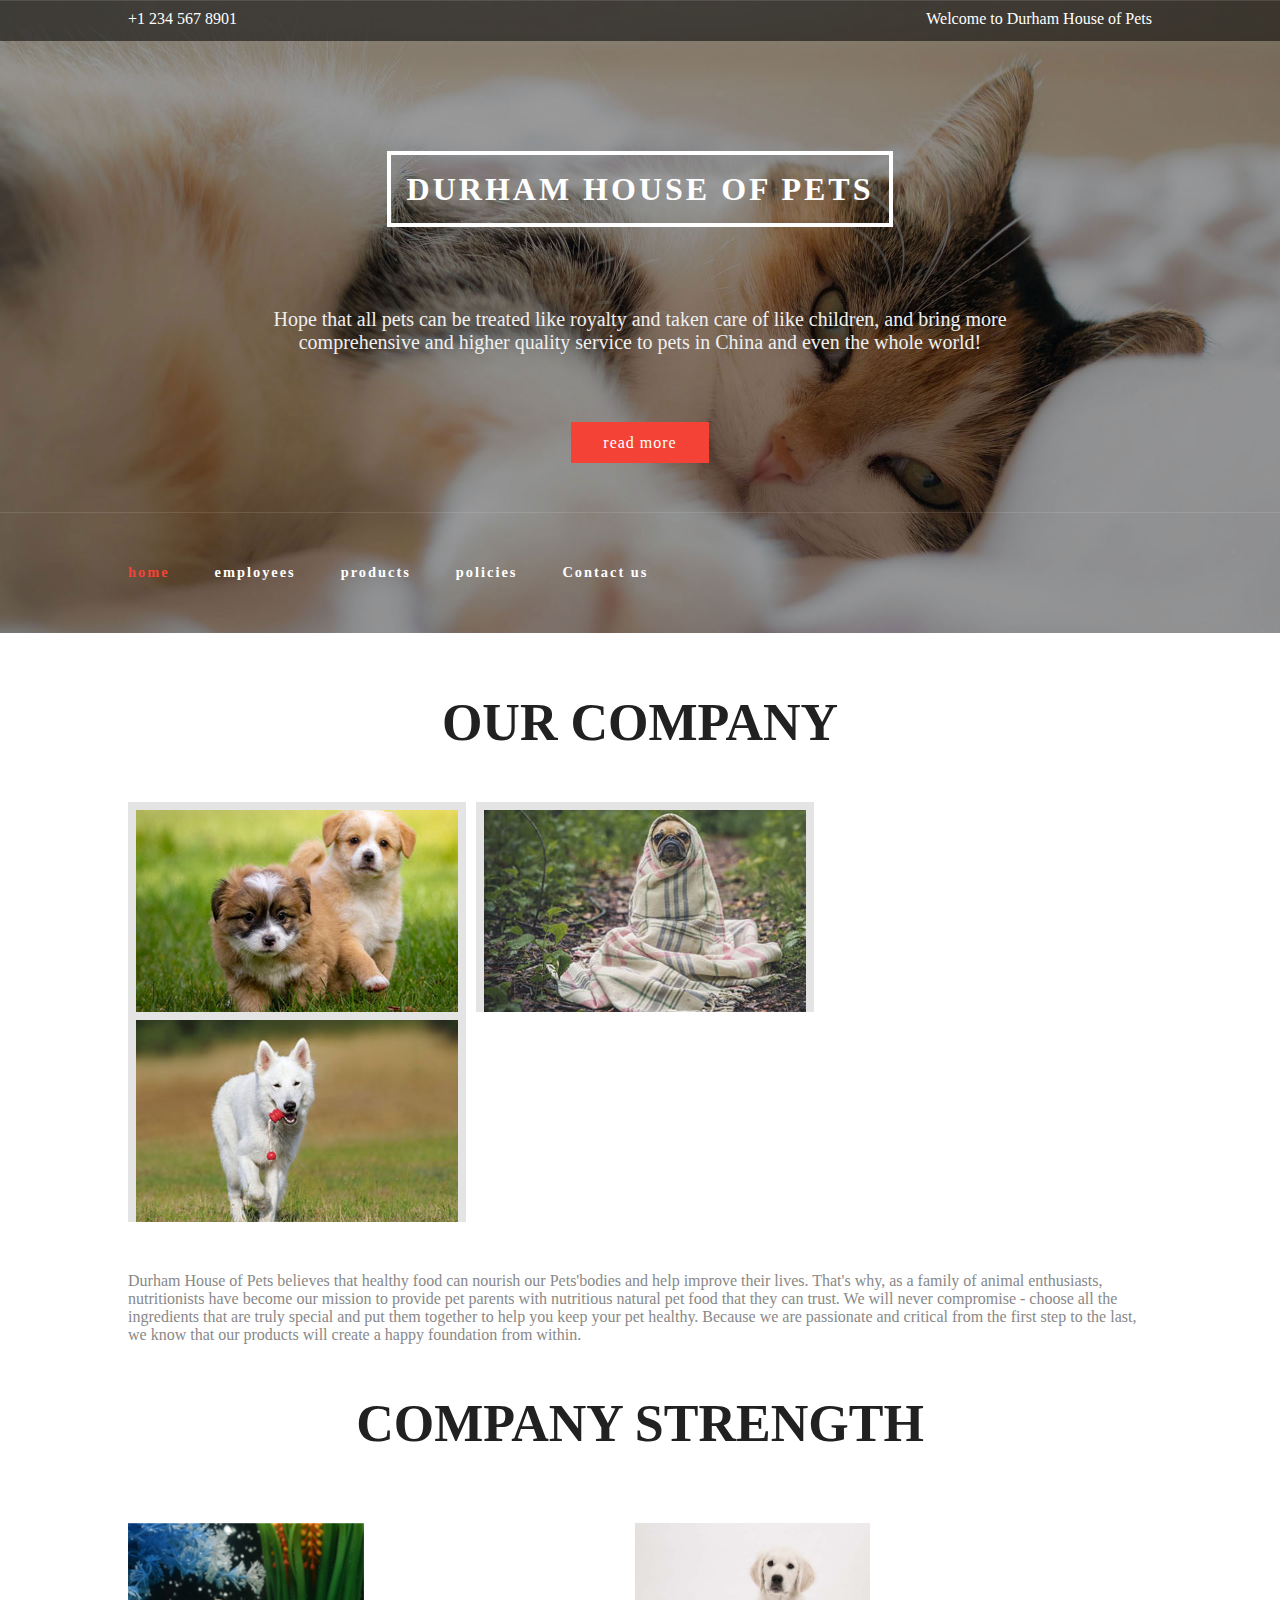
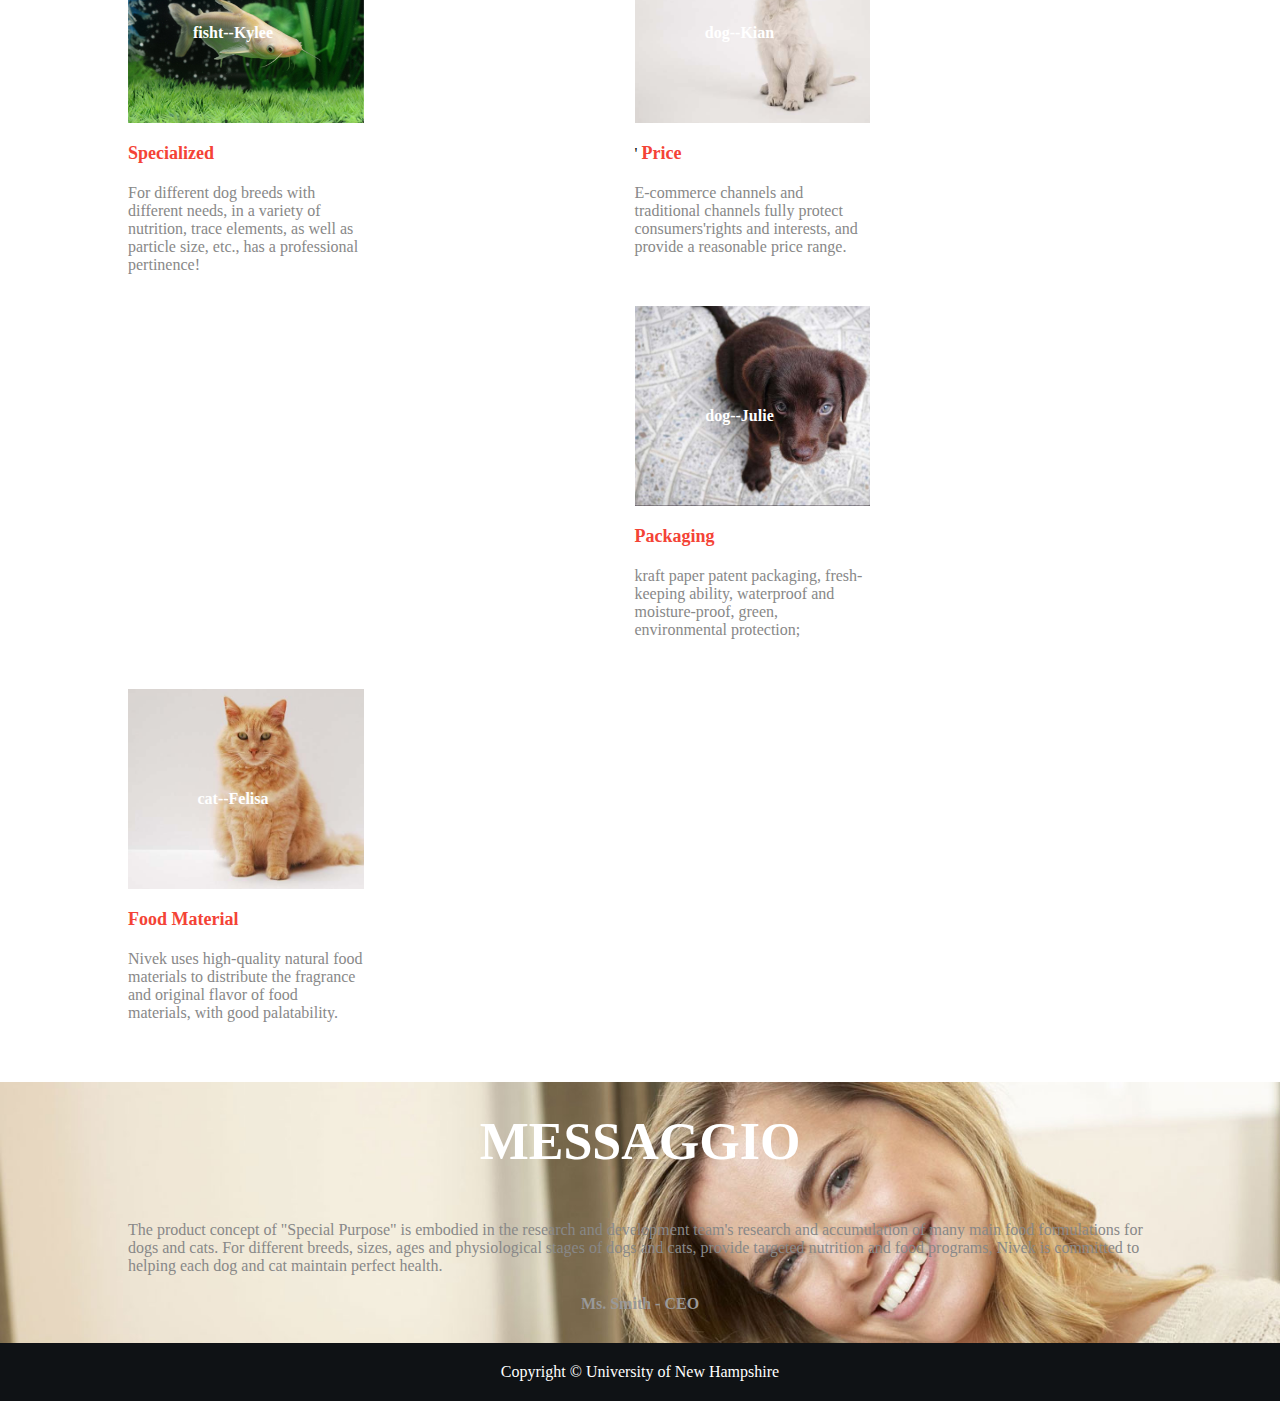
==== index.html @ 5f64bc1d "Add files via upload" ====
<!DOCTYPE html>
<html>
<head lang="en">
    <meta charset="UTF-8">
    <title>Home Page</title>
    <link rel="stylesheet" href="css/style.css"/>
</head>
<body>
<div class="banner">
    <div class="header_top">
        <div class="call_p">
            <div class="left_call fl">
                <p>+1 234 567 8901</p>
            </div>
            <div class="left_call fr">
                <p>Welcome to Durham House of Pets</p>
            </div>
        </div>
    </div>
    <div class="banner_body">
        <div class="box">
            <div class="agileits-logo">
                <h1><a href="index.html">Durham House of Pets</a></h1>
            </div>
            <div class="wthree-banner">
                <p>Hope that all pets can be treated like royalty and taken care of like children, and bring more comprehensive and higher quality service to pets in China and even the whole world!</p>
            </div>
            <div class="more-button">
                <a href="index.html" >read more</a>
            </div>
        </div>
        <div class="header-bottom">
            <div class="box">
                <div class="header-top-info">
                    <nav class="navbar">
                        <ul class="nav">
                            <li class="active"><a href="index.html">home</a></li>
                            <li><a href="employees.html">employees</a></li>
                            <li><a href="products.html">products</a></li>
                            <li><a href="policies.html">policies</a></li>
                            <li><a href="contact_us.html">Contact us</a></li>
                            <li class="cb"></li>
                        </ul>
                    </nav>
                </div>
            </div>
        </div>
    </div>
</div>
<div class="home_body">
    <div class="welcome-heading">
        <h2>our company</h2>
    </div>
    <div class="welcome-info">
        <div class="box">
            <div class="fl welcome-grids">
                <div class=" welcome-img">
                    <img src="images/2.jpg" class=" zoom-img" alt="">
                </div>
            </div>
            <div class=" fl welcome-grids">
            <div class="welcome-img">
                <img src="images/3.jpg" class="zoom-img" alt="">
            </div>
        </div>
            <div class=" fl welcome-grids">
                <div class="welcome-img">
                    <img src="images/1.jpg" class="zoom-img" alt="">
                </div>
            </div>
            <div class="cb"></div>
        </div>
        <div class="box">
            <p>Durham House of Pets believes that healthy food can nourish our Pets'bodies and help improve their lives. That's why, as a family of animal enthusiasts, nutritionists have become our mission to provide pet parents with nutritious natural pet food that they can trust. We will never compromise - choose all the ingredients that are truly special and put them together to help you keep your pet healthy. Because we are passionate and critical from the first step to the last, we know that our products will create a happy foundation from within.</p>
        </div>
    </div>

    <div class="welcome-heading">
        <h3>Company Strength</h3>
    </div>
    <div class="Notizie_info">
        <div class="box">
            <div class="box_p4 fl">
                <div class="agile-news-left fl">
                    <div class="news-left-img news-left-img1">
                        <div class="news-left-text">
                            <h5>fisht--Kylee</h5>
                        </div>
                    </div>
                </div>
                <div class="agile-news-right fl">
                    <div class="news-left-top-text">
                        <h1>Specialized</h1>
                    </div>
                    <p> For different dog breeds with different needs, in a variety of nutrition, trace elements, as well as particle size, etc., has a professional pertinence!</p>
                </div>
                <div class="cb"></div>
            </div>
            <div class="box_p4 fl">
                <div class="agile-news-left fl">
                    <div class="news-left-img news-left-img2 ">
                        <div class="news-left-text">
                            <h5>dog--Kian</h5>
                        </div>
                    </div>
                </div>
                <div class="agile-news-right fl">
                    <div class="news-left-top-text">'
                        <h1>Price</h1>
                    </div>
                    <p>E-commerce channels and traditional channels fully protect consumers'rights and interests, and provide a reasonable price range.</p>
                </div>
                <div class="cb"></div>
            </div>
            <div class="box_p4 fl">
                <div class="agile-news-left fl">
                    <div class="news-left-img news-left-img3">
                        <div class="news-left-text">
                            <h5>dog--Julie</h5>
                        </div>
                    </div>
                </div>
                <div class="agile-news-right fl">
                    <div class="news-left-top-text">
                        <h1>Packaging</h1>
                    </div>
                    <p>kraft paper patent packaging, fresh-keeping ability, waterproof and moisture-proof, green, environmental protection;</p>
                </div>
                <div class="cb"></div>
            </div>
            <div class="box_p4 fl">
                <div class="agile-news-left fl">
                    <div class="news-left-img news-left-img4">
                        <div class="news-left-text">
                            <h5>cat--Felisa</h5>
                        </div>
                    </div>
                </div>
                <div class="agile-news-right fl">
                    <div class="news-left-top-text">
                        <h1>Food Material</h1>
                    </div>
                    <p>Nivek uses high-quality natural food materials to distribute the fragrance and original flavor of food materials, with good palatability.</p>
                </div>
                <div class="cb"></div>
            </div>
            <div class="cb"></div>
        </div>
    </div>



    <div class="say_info">
        <div class="welcome-heading">
            <h2>messaggio</h2>
        </div>
        <div class="box">
            <p>The product concept of "Special Purpose" is embodied in the research and development team's research and accumulation of many main food formulations for dogs and cats. For different breeds, sizes, ages and physiological stages of dogs and cats, provide targeted nutrition and food programs, Nivek is committed to helping each dog and cat maintain perfect health.</p>
            <h5>Ms. Smith <span>- CEO</span></h5>
        </div>
    </div>

    <div class="footer">
        <div class="copyright">
            <p></p><p>Copyright © University of New Hampshire   </p><p></p>
        </div>
    </div>

</div>

</body>
</html>
---- css/style.css ----
*{
    margin: 0;
    padding: 0;
}
body a{
    transition: 0.5s all;
    -webkit-transition: 0.5s all;
    -o-transition: 0.5s all;
    -moz-transition: 0.5s all;
    -ms-transition: 0.5s all;
}
html, body{
    font-size: 100%;
}
body{
    background:#FFFFFF;
}
.fl{
    float: left;
}
.fr{
    float: right;
}
.cb{
    clear: both;
    overflow: hidden;
}
.banner{
    background: url(../images/cats.jpg) no-repeat 0px 0px;
    background-size: cover;
    -webkit-background-size: cover;
    -moz-background-size: cover;
    -o-background-size: cover;
    -ms-background-size: cover;
}
.header_top{
    width: 100%;
    height: 40px;
    color: #fff;
    background: rgba(0, 0, 0, 0.53);
    border-top: solid 1px rgba(255, 255, 255, 0.11);
}
.header_top .call_p{
    width: 80%;
    margin: 0 auto;
}
.header_top .call_p .left_call p{
    line-height: 36px;
}

.agileits-logo {
    text-align:center;
    padding: 80px 0;
}
.agileits-logo h1{
    margin:0;
}
.agileits-logo h1 a{
    font-size: 1em;
    color: #ffffff;
    text-decoration: none;
    padding: .5em;
    text-transform: uppercase;
    letter-spacing: 3px;
    border: solid 4px #FFFFFF;
}
.agileits-logo h1 a span{
    text-transform: capitalize;
    font-weight: 300;
    color: #F44336;
    letter-spacing: 1px;
    font-size: .8em;
}
.wthree-banner{
    text-align: center;
}
.wthree-banner h3 {
    font-size: 82px;
    margin: 0;
    color: #FFF;
    font-weight: 100;
}
.wthree-banner p {
    width: 800px;
    margin: 0 auto;
    color: #efefef !important;
    font-size: 20px;
    padding-top: 20px;
}
.more-button {
    margin: 80px 0 18px 0;
    text-align: center;
}
.more-button a{
    background: #F44336;
    border: solid 2px #F44336;
    color: #FFF;
    font-size: 16px;
    padding: 10px 30px;
    text-decoration: none;
    letter-spacing: 1px;
}
.header-bottom{
    border-top: solid 1px rgba(255, 255, 255, 0.11);
    margin: 60px 0;
    height: 120px;
}
.box{
    padding-top:50px;
    width: 80%;
    margin: 0 auto;
}

.nav > li{
    float: left;
    list-style: none;
    margin-right: 45px;
    text-align: center;
}
.nav > li > a {
    color: #fff;

    font-weight: 600;
    font-size: .9em;
    letter-spacing: 2px;
    text-decoration: none;
}
.nav > li > a:hover, .navbar-default .nav > li > a:focus {
    color: #F44336;
    background: none;
    border-radius: 20px;
}
.nav:hover, .nav:focus {
    color: #F44336;
}
.navbar-nav > li > a {
    font-size: 1em;
    padding: 0;
    margin: 0 1em;
}
.nav > .active > a, .nav > .active > a:hover, .nav> .active > a:focus {
    color: #F44336;
    background: none;
    border-radius: 20px;
}

.welcome-heading h2, .welcome-heading h3 {
    color: #212121;
    font-size: 52px;
    margin: 0;
    text-align: center;
    text-transform: uppercase;
    font-weight: 800;
}

.welcome-img {
    overflow: hidden;
    border: 8px solid #E4E4E4;
    cursor: pointer;
}
img.zoom-img {
    transform: scale(1, 1);
    -webkit-transform: scale(1, 1);
    -moz-transform: scale(1, 1);
    -ms-transform: scale(1, 1);
    -o-transform: scale(1, 1);
    transition-timing-function: ease-out;
    -webkit-transition-timing-function: ease-out;
    -moz-transition-timing-function: ease-out;
    -ms-transition-timing-function: ease-out;
    -o-transition-timing-function: ease-out;
    -webkit-transition-duration: .5s;
    -moz-transition-duration: .5s;
    -ms-transition-duration: .5s;
    -o-transition-duration: .5s;
}
img.zoom-img:hover {
    transform: scale(1.1);
    -webkit-transform: scale(1.1);
    -moz-transform: scale(1.1);
    -ms-transform: scale(1.1);
    -o-transform: scale(1.1);
    -webkit-transition-timing-function: ease-in-out;
    -webkit-transition-duration: 750ms;
    -moz-transition-timing-function: ease-in-out;
    -moz-transition-duration: 750ms;
    -ms-transition-timing-function: ease-in-out;
    -o-transition-timing-function: ease-in-out;
    -ms-transition-duration: 750ms;
    -o-transition-duration: 750ms;
    overflow: hidden;
}
.welcome-grids{
    width:338px;
    height: 210px;
    margin-right: 10px;
    overflow: hidden;
}
.welcome-info{
    margin-bottom: 50px;
}
.box p{
    color: #888;
}
.Notizie_info{
    margin-bottom: 30px;
}
.news-left-img.news-left-img1 {
    background: url(../images/y2.jpg) no-repeat 0px 0px;
    background-size: cover;
    min-height: 200px;
}
.news-left-img.news-left-img2 {
    background: url(../images/s3.jpg) no-repeat 0px 0px;
    background-size: cover;
    min-height: 200px;
}
.news-left-img.news-left-img3 {
    background: url(../images/s2.jpg) no-repeat 0px 0px;
    background-size: cover;
    min-height: 200px;
}
.news-left-img.news-left-img4 {
    background: url(../images/s1.jpg) no-repeat 0px 0px;
    background-size: cover;
    min-height: 200px;
}
.box_p4{
    width: 48%;
    margin-right: 15px;
    margin-bottom: 30px;
}
.news-left-text {
    margin:20px;
    width: 170px;
    height: 120px;
    text-align: center;
    line-height: 120px;
    padding-top: 30px;
}

.news-left-text h5 {
    color: #fff!important;
    font-size:16px;
    margin: 10px 0 0 0;
    font-weight: 600;
}
.agile-news-left{
    width: 48%;
    margin-right: 20px;
}
.agile-news-right{
    width: 48%;
}
.agile-news-right .news-left-top-text h1{
    color: #F44336;
    text-decoration: none;
    font-size: 18px;
    font-weight: 600;
    display: inline-block;
    margin-top: 20px;
}
.agile-news-right p{
    padding-top: 20px;
}
.say_info{
    padding: 30px 0;
    background: url(../images/4.jpg) no-repeat 0px 0px;
    background-size: cover;
    position: relative;
}
.say_info .welcome-heading h2{
    color: #fff;
}
.box h5{
    text-align: center;
    color: #999;
    font-size: 16px;
    margin-top: 20px;
}
.footer {
    background: #0f1215;
    padding: 20px 0;
    text-align: center;
}
.copyright p{
    color: #fff;
}


.modal{
    margin-bottom: 30px;
}
.about-left{
    width: 48%;
}
.about-left h5 {
    color: #000000;
    font-size: 18px;
    text-transform: uppercase;
    font-weight: 600;
    letter-spacing: 4px;
    margin: 18px 0 10px 0;
    text-align: left;
}
.about-left p {
    color: #999999;
    font-size: 14px;
    line-height:26px;
    margin: 10px 0 0 0;
    padding-right: 30px;
}
.button {
    margin: 24px 0 14px 0;
    padding-bottom: 30px;
}
.button a {
    color: #000000;
    font-size: .9em;
    text-decoration: none;
    padding: .5em 2em;
    background: none;
    text-transform: uppercase;
    font-weight: 600;
    text-align: center;
    border: solid 1px #000000;
}
.about-right{
    margin-top: 30px;
}
.about-img-grids .about-img img{
    width: 260px;
    height: 160px;
}
.services{
    margin-top:30px;
}
.services_box{
    width: 25%;
    margin-bottom: 30px;
}
.services_box .services-grid-info img{
    width: 100%;
    height: 300px;
}
.services-grid-info {
    position: relative;
    overflow: hidden;
    height: 300px;
}
.services-grid-caption {
    background: rgba(0, 0, 0, 0.61);
    padding: 56px 14px 14px 14px;
    position: absolute;
    left: 0;
    bottom: -380px;
    text-align: center;
    width: 100%;
    height:300px;
    -webkit-transition: .5s all;
    transition: .5s all;
    -moz-transition: .5s all;
}
.services-grid-info:hover .services-grid-caption {
    bottom:-80px;
}
.services-grid-caption h4,.services-grid-caption p{
    color: #fff;
    font-size: 26px;
}
.video{
    padding-bottom: 50px;
}
.video_left ,.video_right {
    width: 50%;
}
.video_left video,.video_right video{
    width: 90%;
    height: 300px;
}
.Specials_box{
    margin-right: 20px;
}
.Specials_box img.w205{
    width:240px;
    height: 280px;
}
.Specials_box img.w390{
    width:420px;
    height: 280px;
}

.Specials_box{
    overflow: hidden;
    position: relative;
    cursor: pointer;
}
.agile-b-wrapper {
    position: absolute;
    width: 100%;
    height: 0%;
    top: 18%;
    left: 0;
    transition: .5s all;
    opacity: 1;
}
.agile-b-wrapper h5 {
    font-size: 20px;
    color: #fff;
    text-align: center;
    margin: 30px auto 0;
    background: #F44336;
    width: 100px;
    font-weight: 700;
    height: 100px;
    border-radius: 50%;
    line-height: 96px;
}
.agile-b-wrapper h5 span {
    font-weight: 100;
}
.team{
    margin-bottom: 230px;
}
.view{
    width:205px;
    height:205px;
    margin-right: 50px;
}
.view img{
    width:205px;
    height:205px;
}
.mask{
    margin-bottom: 50px;
}
.mask span{
    display:block;
    text-align: center;
}
.box ul>li{
    list-style: none;
}
.w3_address{
    line-height: 42px;
}




/*contact*/
.contact{
    width: 60%;
    margin: 0 auto;
    padding-bottom: 30px;
}
.contact-top h3 {
    font-size: 2.5em;
    color: #954925;
    text-align: center;
    margin-bottom: 1.2em;
}
.contact-bottom .contact-left,.contact-bottom .contact-right{
    width: 49%;
}
.contact-left p {
    font-size:14px;
    color: #000;
    margin: 7px 0;
}

.contact-left input[type="text"] {
    border: 1px solid #ccc;
    padding:7px 14px;
    width:90%;
    outline: none;
    border-radius: 5px;
}
.contact-left textarea {
    border: 1px solid #ccc;
    width:90%;
    padding:7px 14px;
    height: 136px;
    outline: none;
    resize: none;
    border-radius: 5px;
}

.contact-left input[type="submit"] {
    font-size: 14px;
    color: #fff;
    padding:7px 14px;
    background: #954925;
    border: none;
    outline: none;
    margin-top: 14px;
    border-radius: 5px;
}

.contact-right h4 {
    font-size: 28px;
    color: #000;
    margin-bottom: 7px;
}
.contact-right p {
    font-size: 1em;
    color: #7E7E7E;
    line-height: 32px;
}
.contact-right ul{
    padding-top: 30px;
}
.contact-right ul li {
    margin-bottom: 0.8em;
    font-size: 1em;
    color: #36475B;
}
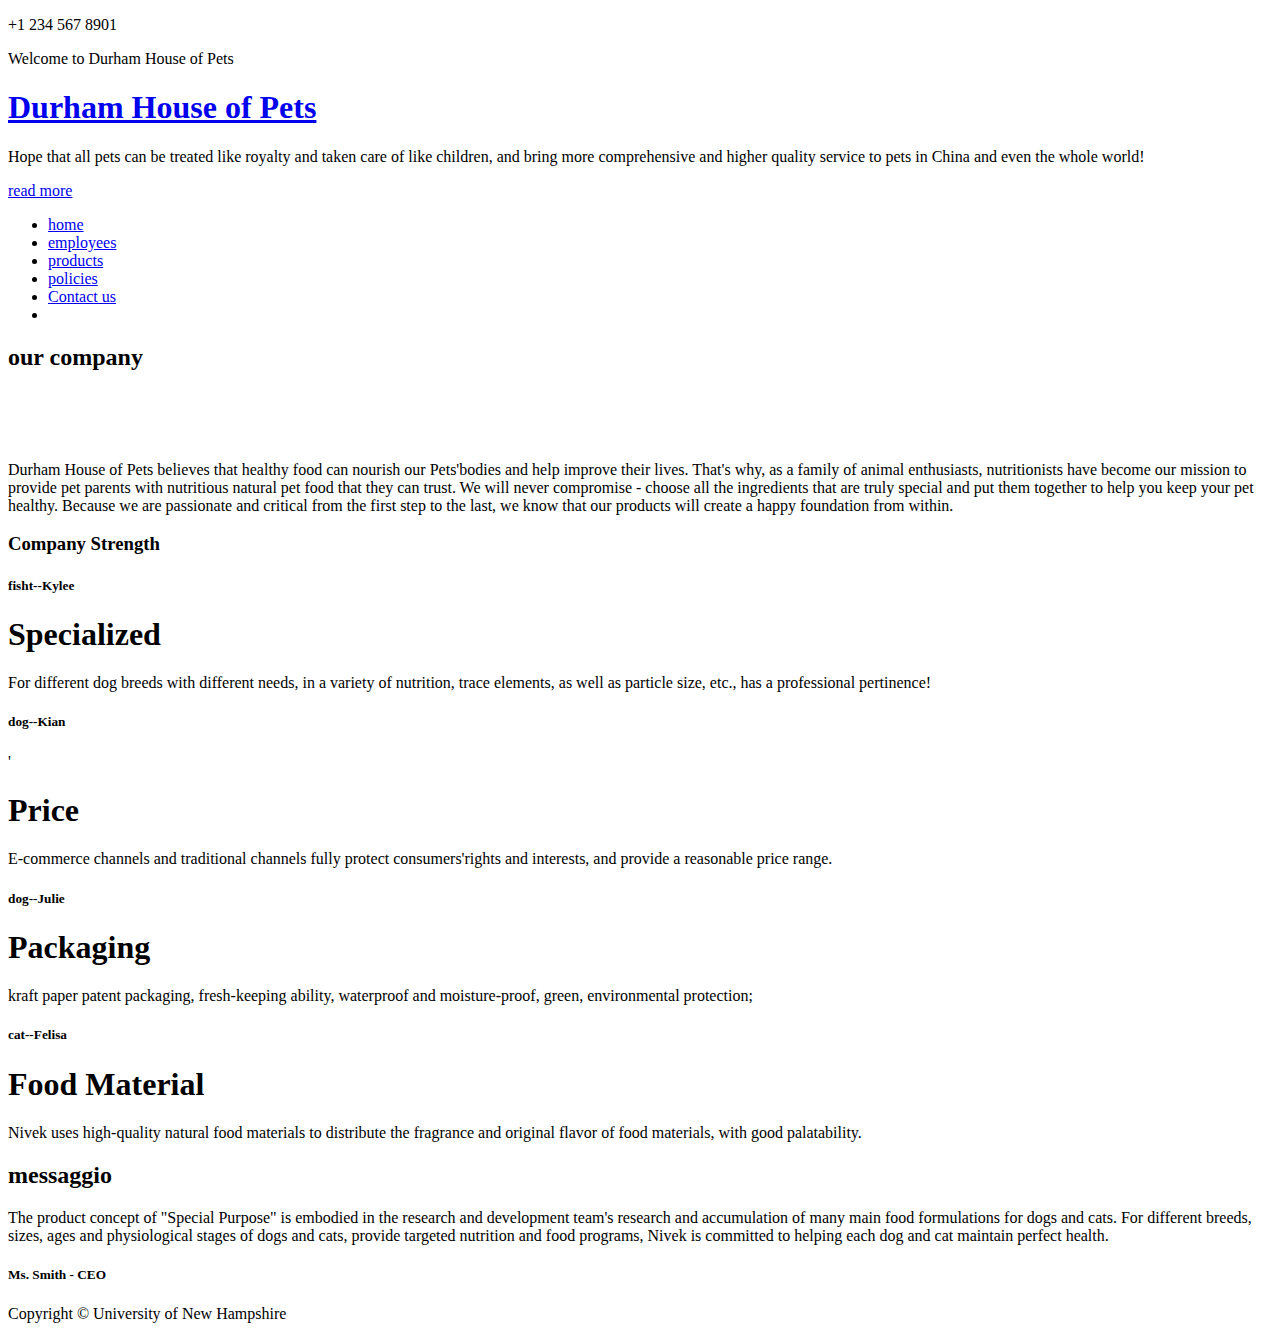
==== commit 874cd149: "Add files via upload" ====
--- a/index.html
+++ b/index.html
@@ -1,9 +1,9 @@
 <!DOCTYPE html>
-<html>
-<head lang="en">
+<html lang="en">
+<head>
     <meta charset="UTF-8">
     <title>Home Page</title>
-    <link rel="stylesheet" href="css/style.css"/>
+    <link rel="stylesheet" href="style.css"/>
 </head>
 <body>
 <div class="banner">
@@ -55,17 +55,17 @@
         <div class="box">
             <div class="fl welcome-grids">
                 <div class=" welcome-img">
-                    <img src="images/2.jpg" class=" zoom-img" alt="">
+                    <img src="2.jpg" class=" zoom-img" alt="">
                 </div>
             </div>
             <div class=" fl welcome-grids">
             <div class="welcome-img">
-                <img src="images/3.jpg" class="zoom-img" alt="">
+                <img src="3.jpg" class="zoom-img" alt="">
             </div>
         </div>
             <div class=" fl welcome-grids">
                 <div class="welcome-img">
-                    <img src="images/1.jpg" class="zoom-img" alt="">
+                    <img src="1.jpg" class="zoom-img" alt="">
                 </div>
             </div>
             <div class="cb"></div>
